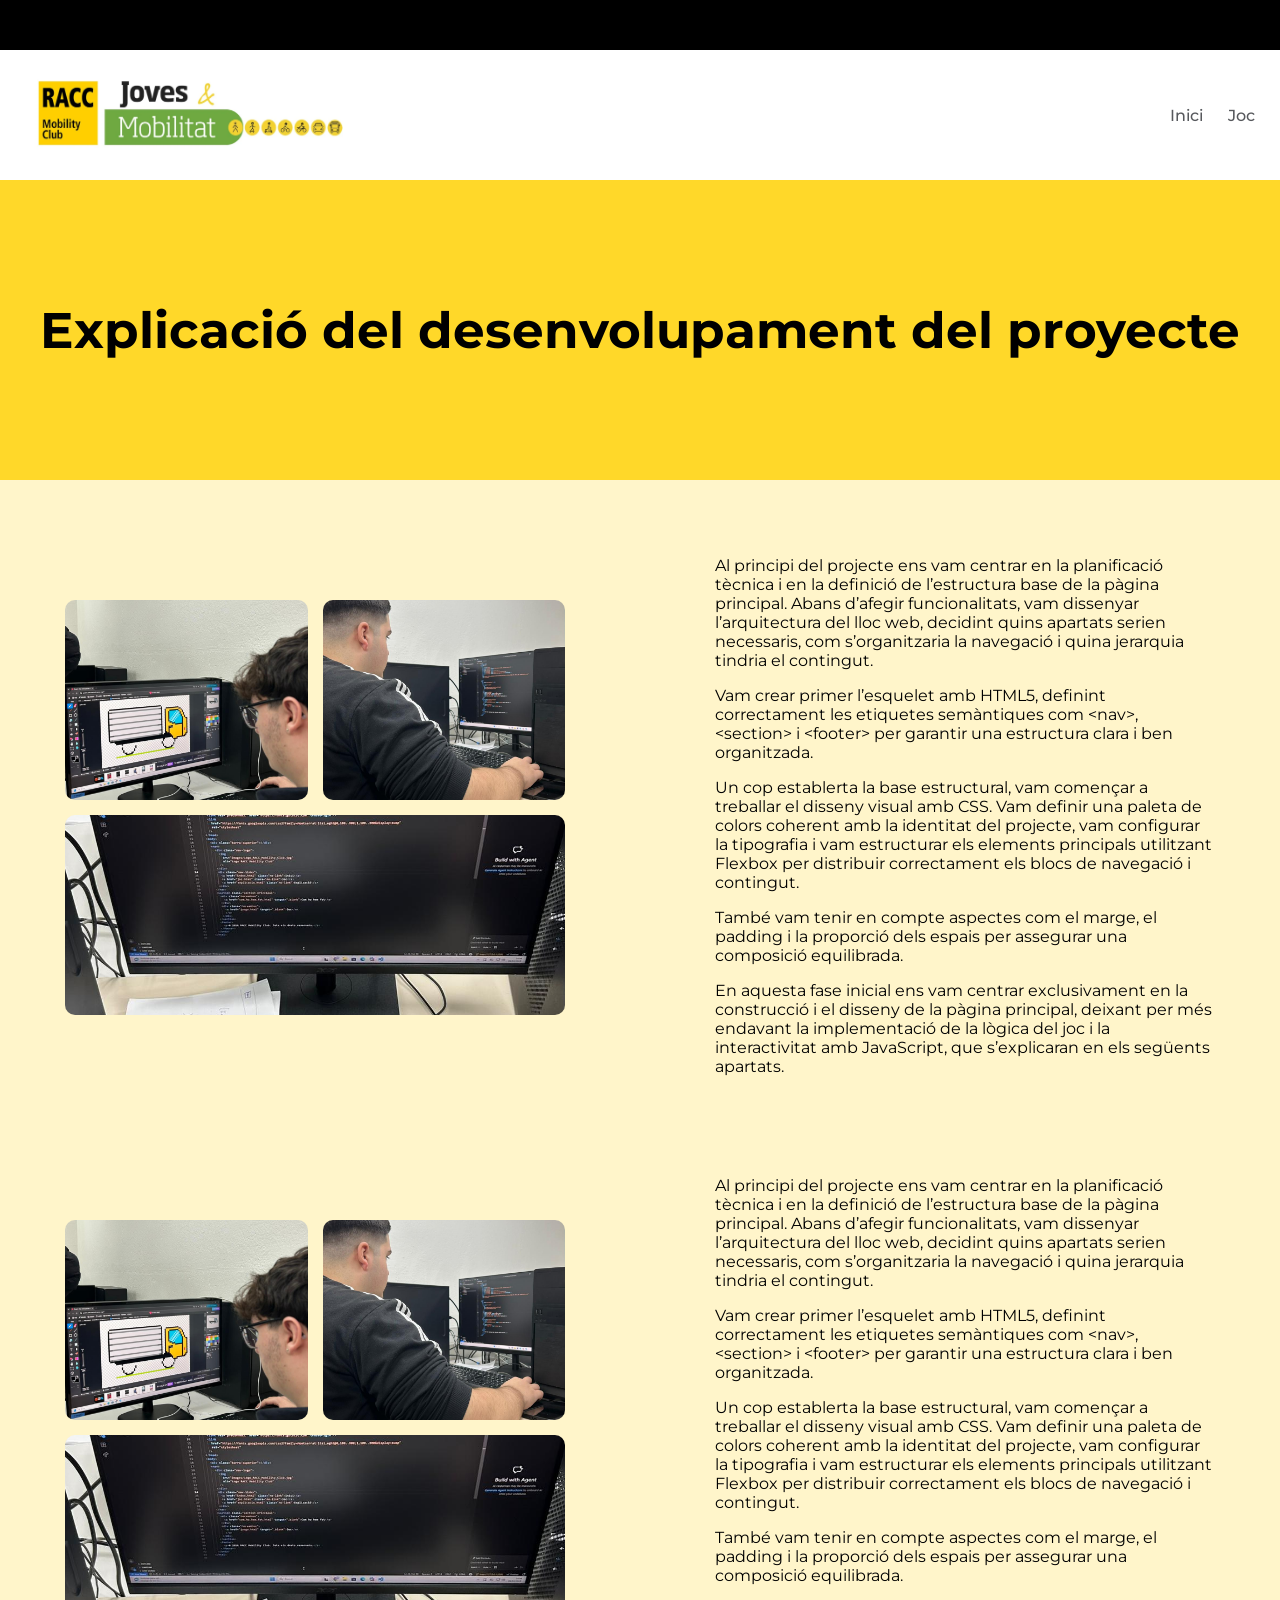
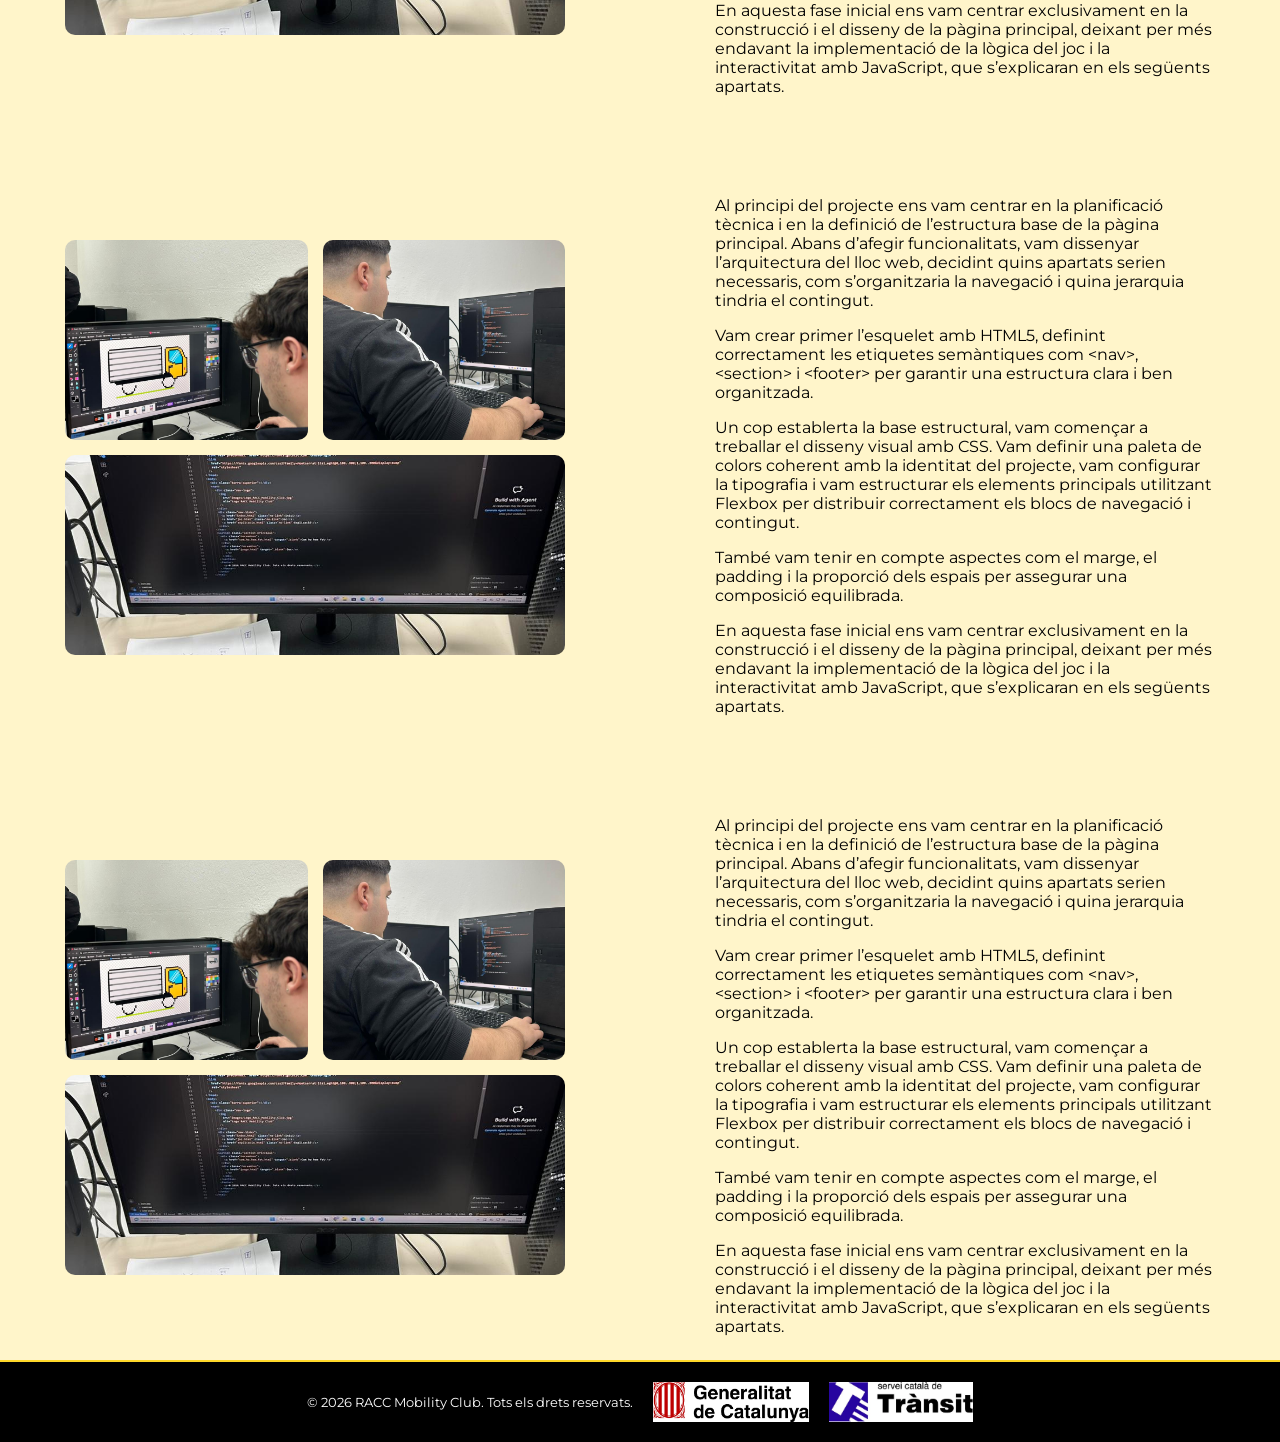
==== com_ho_hem_fet.html @ 1c55b44c "proyecte-copia" ====
<!doctype html>
<html lang="ca">
  <head>
    <meta charset="UTF-8" />
    <meta name="viewport" content="width=device-width, initial-scale=1.0" />
    <title>Com ho hem fet</title>
    <link rel="stylesheet" href="estilos.css" />
    <link rel="preconnect" href="https://fonts.googleapis.com" />
    <link rel="preconnect" href="https://fonts.gstatic.com" crossorigin />
    <link
      href="https://fonts.googleapis.com/css2?family=Montserrat:ital,wght@0,100..900;1,100..900&display=swap"
      rel="stylesheet"
    />
  </head>
  <body>
    <div class="barra-superior"></div>

    <nav>
      <div class="nav-logo">
        <a href="index.html">
          <img src="images/racc_logo.webp" alt="Logo RACC joves i mobilitat" />
        </a>
      </div>

      <div class="nav-links">
        <a href="index.html" class="no-link">Inici</a>
        <a href="juego.html" class="no-link">Joc</a>
      </div>
    </nav>

    <h1 class="titulo_como_hem_fet">
      Explicació del desenvolupament del proyecte
    </h1>

    <section class="section-explicacion">
      <div class="section-imagenes">
        <div class="grid-fotos">
          <img src="images/IMG-20260209-WA0005.jpg" alt="Foto 1" />
          <img src="images/IMG-20260209-WA0006.jpg" alt="Foto 2" />
          <img
            src="images/IMG-20260209-WA0007.jpg"
            alt="Foto 3"
            class="foto-llarga"
          />
        </div>
      </div>
      <div class="section-texto">
        <p>
          Al principi del projecte ens vam centrar en la planificació tècnica i
          en la definició de l’estructura base de la pàgina principal. Abans
          d’afegir funcionalitats, vam dissenyar l’arquitectura del lloc web,
          decidint quins apartats serien necessaris, com s’organitzaria la
          navegació i quina jerarquia tindria el contingut.
        </p>
        <p>
          Vam crear primer l’esquelet amb HTML5, definint correctament les
          etiquetes semàntiques com &lt;nav&gt;, &lt;section&gt; i
          &lt;footer&gt; per garantir una estructura clara i ben organitzada.
        </p>
        <p>
          Un cop establerta la base estructural, vam començar a treballar el
          disseny visual amb CSS. Vam definir una paleta de colors coherent amb
          la identitat del projecte, vam configurar la tipografia i vam
          estructurar els elements principals utilitzant Flexbox per distribuir
          correctament els blocs de navegació i contingut.
        </p>
        <p>
          També vam tenir en compte aspectes com el marge, el padding i la
          proporció dels espais per assegurar una composició equilibrada.
        </p>
        <p>
          En aquesta fase inicial ens vam centrar exclusivament en la
          construcció i el disseny de la pàgina principal, deixant per més
          endavant la implementació de la lògica del joc i la interactivitat amb
          JavaScript, que s’explicaran en els següents apartats.
        </p>
      </div>
    </section>

    <section class="section-explicacion">
      <div class="section-imagenes">
        <div class="grid-fotos">
          <img src="images/IMG-20260209-WA0005.jpg" alt="Foto 1" />
          <img src="images/IMG-20260209-WA0006.jpg" alt="Foto 2" />
          <img
            src="images/IMG-20260209-WA0007.jpg"
            alt="Foto 3"
            class="foto-llarga"
          />
        </div>
      </div>
      <div class="section-texto">
        <p>
          Al principi del projecte ens vam centrar en la planificació tècnica i
          en la definició de l’estructura base de la pàgina principal. Abans
          d’afegir funcionalitats, vam dissenyar l’arquitectura del lloc web,
          decidint quins apartats serien necessaris, com s’organitzaria la
          navegació i quina jerarquia tindria el contingut.
        </p>
        <p>
          Vam crear primer l’esquelet amb HTML5, definint correctament les
          etiquetes semàntiques com &lt;nav&gt;, &lt;section&gt; i
          &lt;footer&gt; per garantir una estructura clara i ben organitzada.
        </p>
        <p>
          Un cop establerta la base estructural, vam començar a treballar el
          disseny visual amb CSS. Vam definir una paleta de colors coherent amb
          la identitat del projecte, vam configurar la tipografia i vam
          estructurar els elements principals utilitzant Flexbox per distribuir
          correctament els blocs de navegació i contingut.
        </p>
        <p>
          També vam tenir en compte aspectes com el marge, el padding i la
          proporció dels espais per assegurar una composició equilibrada.
        </p>
        <p>
          En aquesta fase inicial ens vam centrar exclusivament en la
          construcció i el disseny de la pàgina principal, deixant per més
          endavant la implementació de la lògica del joc i la interactivitat amb
          JavaScript, que s’explicaran en els següents apartats.
        </p>
      </div>
    </section>

    <section class="section-explicacion">
      <div class="section-imagenes">
        <div class="grid-fotos">
          <img src="images/IMG-20260209-WA0005.jpg" alt="Foto 1" />
          <img src="images/IMG-20260209-WA0006.jpg" alt="Foto 2" />
          <img
            src="images/IMG-20260209-WA0007.jpg"
            alt="Foto 3"
            class="foto-llarga"
          />
        </div>
      </div>
      <div class="section-texto">
        <p>
          Al principi del projecte ens vam centrar en la planificació tècnica i
          en la definició de l’estructura base de la pàgina principal. Abans
          d’afegir funcionalitats, vam dissenyar l’arquitectura del lloc web,
          decidint quins apartats serien necessaris, com s’organitzaria la
          navegació i quina jerarquia tindria el contingut.
        </p>
        <p>
          Vam crear primer l’esquelet amb HTML5, definint correctament les
          etiquetes semàntiques com &lt;nav&gt;, &lt;section&gt; i
          &lt;footer&gt; per garantir una estructura clara i ben organitzada.
        </p>
        <p>
          Un cop establerta la base estructural, vam començar a treballar el
          disseny visual amb CSS. Vam definir una paleta de colors coherent amb
          la identitat del projecte, vam configurar la tipografia i vam
          estructurar els elements principals utilitzant Flexbox per distribuir
          correctament els blocs de navegació i contingut.
        </p>
        <p>
          També vam tenir en compte aspectes com el marge, el padding i la
          proporció dels espais per assegurar una composició equilibrada.
        </p>
        <p>
          En aquesta fase inicial ens vam centrar exclusivament en la
          construcció i el disseny de la pàgina principal, deixant per més
          endavant la implementació de la lògica del joc i la interactivitat amb
          JavaScript, que s’explicaran en els següents apartats.
        </p>
      </div>
    </section>

    <section class="section-explicacion">
      <div class="section-imagenes">
        <div class="grid-fotos">
          <img src="images/IMG-20260209-WA0005.jpg" alt="Foto 1" />
          <img src="images/IMG-20260209-WA0006.jpg" alt="Foto 2" />
          <img
            src="images/IMG-20260209-WA0007.jpg"
            alt="Foto 3"
            class="foto-llarga"
          />
        </div>
      </div>
      <div class="section-texto">
        <p>
          Al principi del projecte ens vam centrar en la planificació tècnica i
          en la definició de l’estructura base de la pàgina principal. Abans
          d’afegir funcionalitats, vam dissenyar l’arquitectura del lloc web,
          decidint quins apartats serien necessaris, com s’organitzaria la
          navegació i quina jerarquia tindria el contingut.
        </p>
        <p>
          Vam crear primer l’esquelet amb HTML5, definint correctament les
          etiquetes semàntiques com &lt;nav&gt;, &lt;section&gt; i
          &lt;footer&gt; per garantir una estructura clara i ben organitzada.
        </p>
        <p>
          Un cop establerta la base estructural, vam començar a treballar el
          disseny visual amb CSS. Vam definir una paleta de colors coherent amb
          la identitat del projecte, vam configurar la tipografia i vam
          estructurar els elements principals utilitzant Flexbox per distribuir
          correctament els blocs de navegació i contingut.
        </p>
        <p>
          També vam tenir en compte aspectes com el marge, el padding i la
          proporció dels espais per assegurar una composició equilibrada.
        </p>
        <p>
          En aquesta fase inicial ens vam centrar exclusivament en la
          construcció i el disseny de la pàgina principal, deixant per més
          endavant la implementació de la lògica del joc i la interactivitat amb
          JavaScript, que s’explicaran en els següents apartats.
        </p>
      </div>
    </section>
    <footer>
      <p>© 2026 RACC Mobility Club. Tots els drets reservats.</p>
      <img src="images/gdc-logo.webp" alt="Logo Generalitat de Catalunya" />
      <img src="images/sct-logo.webp" alt="Logo Servei català de trànsit " />
    </footer>
  </body>
</html>
---- estilos.css ----
/* =========================
   RESET / BASE
========================= */

body {
  background-color: #ffffff;
  margin: 0;
  padding: 0;
  font-family: "Montserrat", sans-serif;

  /* Animación global */
  animation: fadePage 1s ease-in-out;
}

@keyframes fadePage {
  from {
    opacity: 0;
  }
  to {
    opacity: 1;
  }
}

/* =========================
   LAYOUT GENERAL
========================= */

.barra-superior {
  background-color: black;
  width: 100%;
  height: 50px;
}

.banner {
  background-color: #ffd829;
  display: flex;
  justify-content: center;
  align-items: center;
  font-weight: bold;
  font-size: 50px;
  height: 300px;
  width: 100%;
}

.introducció {
  background-color: white;
  width: auto;
  height: auto;
  margin-top: 50px;
  margin-bottom: 50px;
}

.introducció p {
  margin-left: 100px;
  margin-right: 100px;
  padding: 25px;
  width: 50%;
  font-size: 18px;
}

.introducció h1 {
  display: flex;
  text-align: center;
  margin-left: 100px;
  margin-right: 100px;
  padding-top: 35px;
  font-size: 35px;
}

footer {
  background-color: black;
  display: flex;
  justify-content: center;
  align-items: center;
  border-top: #ffd829 2px solid;
  width: 100%;
  height: 80px; /* un poco más alto para que respire */
  color: white;
  font-size: 13px;
  gap: 20px; /* espacio entre texto e imagen */
}

footer img {
  height: 40px; /* controlamos solo la altura */
  width: auto; /* mantiene proporción */
}

/* =========================
   NAVBAR
========================= */

nav {
  display: flex;
  justify-content: space-between;
  background-color: #ffffff;
  height: 100px;
  padding: 15px 25px;

  animation: slideDown 0.8s ease forwards;
  opacity: 0;
}

@keyframes slideDown {
  from {
    transform: translateY(-50px);
    opacity: 0;
  }
  to {
    transform: translateY(0);
    opacity: 1;
  }
}

.nav-logo {
  display: flex;
  align-items: center;
}

nav img {
  width: 330px;
  height: 88px;
  transition: transform 0.3s ease;
}

.nav-links {
  display: flex;
  justify-content: space-between;
  gap: 25px;
}

.nav-links a {
  position: relative;
  text-decoration: none;
  color: #57595d;
  font-weight: 500;
  transition: color 0.3s ease;
}

.nav-links a::after {
  content: "";
  position: absolute;
  width: 0%;
  height: 3px;
  bottom: -5px;
  left: 0;
  background-color: black;
  transition: width 0.3s ease;
}

.nav-links a:hover::after {
  width: 100%;
}

.no-link {
  display: flex;
  align-items: center;
  color: black;
  text-decoration: none;
}

/* =========================
   SECCIÓN PRINCIPAL
========================= */

.section-principal {
  background-color: #fff5ca;
  display: flex;
  justify-content: space-around;
  padding: 50px 25px;

  opacity: 0;
  transform: translateY(40px);
  animation: aparecer 0.8s ease forwards;
  animation-delay: 0.4s;
}

/* =========================
   SECCIÓN EXPLICACIÓN
========================= */

.titulo_como_hem_fet {
  background-color: #ffd829;
  display: flex;
  justify-content: center;
  align-items: center;
  height: 300px;
  width: 100%;
  margin: 0px;
  font-size: 50px;
  font-weight: bold;

  opacity: 0;
  transform: translateY(40px);
  animation: aparecer 0.8s ease forwards;
  animation-delay: 0.2s;
}

.section-explicacion {
  background-color: #fff5ca;
  display: flex;
  justify-content: center;
  padding-top: 60px;
  padding-bottom: 60px;
  gap: 150px;

  opacity: 0;
  transform: translateY(40px);
  animation: aparecer 0.8s ease forwards;
  animation-delay: 0.6s;
}

.section-imagenes {
  width: 500px;
  padding-top: 60px;
}

.section-texto {
  width: 500px;
  height: 500px;
}

/* =========================
   GRID FOTOS
========================= */

.grid-fotos {
  display: grid;
  grid-template-columns: 1fr 1fr;
  grid-template-rows: 200px 200px;
  gap: 15px;

  opacity: 0;
  transform: translateY(40px);
  animation: aparecer 0.8s ease forwards;
  animation-delay: 0.8s;
}

.grid-fotos img {
  width: 100%;
  height: 100%;
  object-fit: cover;
  object-position: center;
  border-radius: 10px;

  transition:
    transform 0.4s ease,
    box-shadow 0.4s ease;
}

.grid-fotos img:hover {
  transform: scale(1.05);
  box-shadow: 0 10px 25px rgba(0, 0, 0, 0.2);
}

.foto-llarga {
  grid-column: span 2;
}

/* =========================
   RECUADROS
========================= */

.recuadros {
  background-color: #ffd829;
  display: flex;
  width: 563px;
  height: 500px;
  border-radius: 15px;

  opacity: 0;
  transform: translateY(40px);
  animation: aparecer 0.8s ease forwards;
  animation-delay: 1s;

  transition:
    transform 0.4s ease,
    box-shadow 0.4s ease;
}

.recuadros:hover {
  transform: translateY(-10px);
  box-shadow: 0 15px 30px rgba(0, 0, 0, 0.15);
}

.recuadros a {
  display: flex;
  align-items: center;
  justify-content: center;
  text-align: center;
  width: 100%;
  height: 100%;
  color: black;
  font-weight: bold;
  font-size: 90px;
  text-decoration: none;
  border-radius: 15px;
}

.recuadros a:hover {
  background-color: rgba(0, 0, 0, 0.08);
  box-shadow: 0 8px 20px rgba(0, 0, 0, 0.15);
  transform: scale(1.03);
}

/* =========================
   KEYFRAMES GENERALES
========================= */

@keyframes aparecer {
  to {
    opacity: 1;
    transform: translateY(0);
  }
}
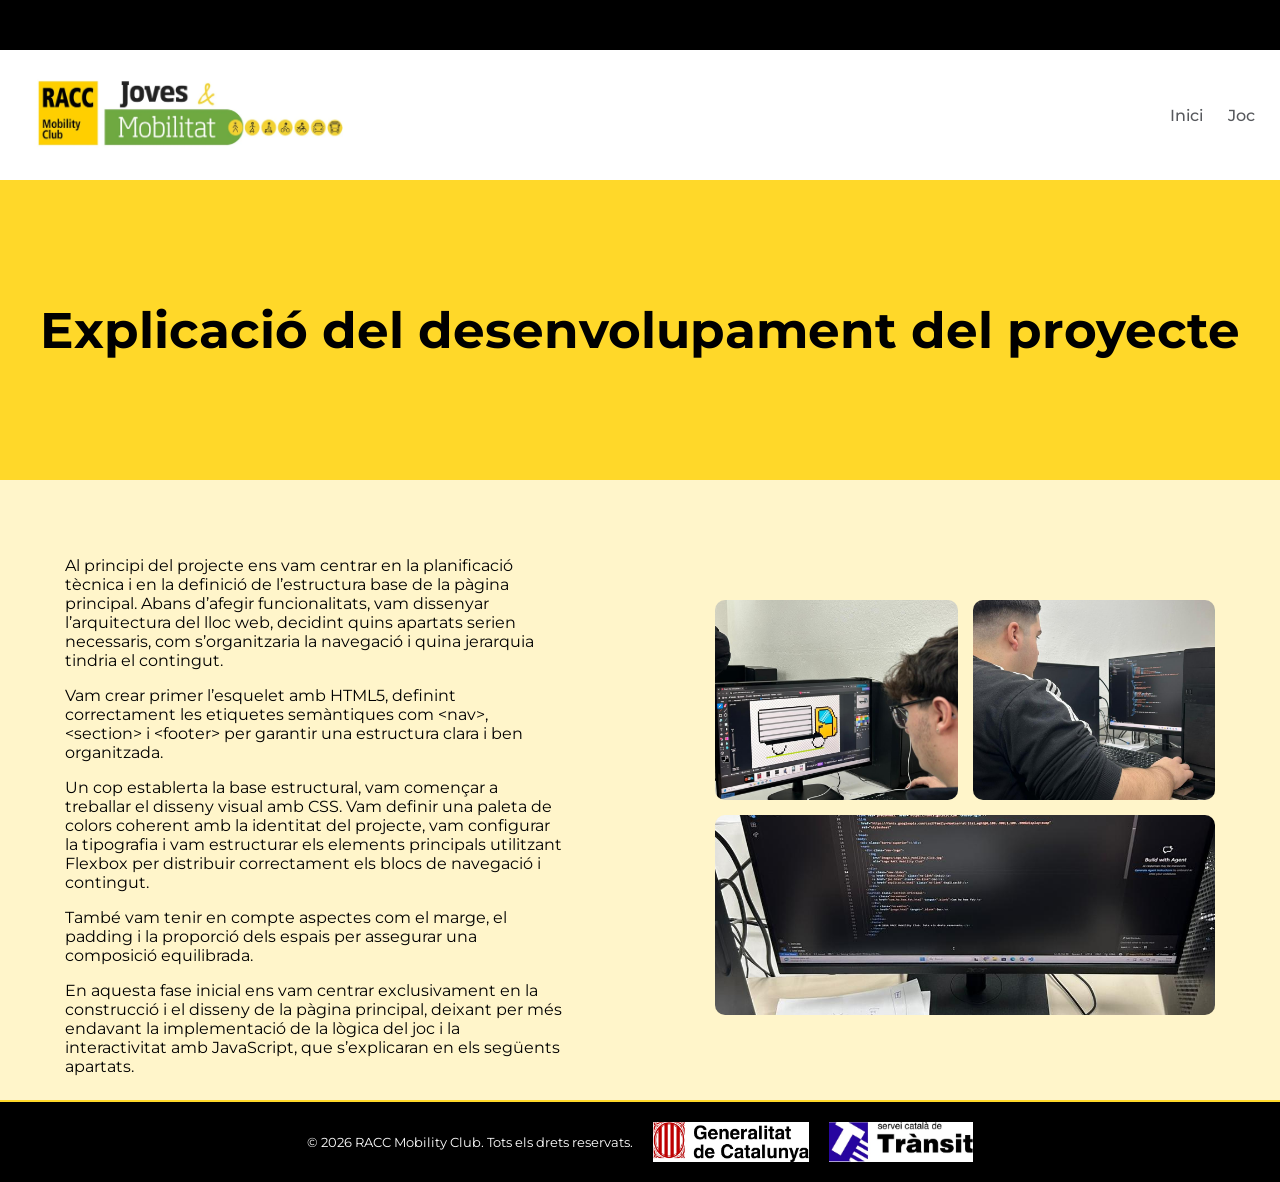
==== commit 39cc68b7: "Co-authored-by: danielpuenteale <danielpuenteale@users.noreply.github.com> Co-authored-by: Ayuste01 " ====
--- a/com_ho_hem_fet.html
+++ b/com_ho_hem_fet.html
@@ -31,19 +31,7 @@
     <h1 class="titulo_como_hem_fet">
       Explicació del desenvolupament del proyecte
     </h1>
-
     <section class="section-explicacion">
-      <div class="section-imagenes">
-        <div class="grid-fotos">
-          <img src="images/IMG-20260209-WA0005.jpg" alt="Foto 1" />
-          <img src="images/IMG-20260209-WA0006.jpg" alt="Foto 2" />
-          <img
-            src="images/IMG-20260209-WA0007.jpg"
-            alt="Foto 3"
-            class="foto-llarga"
-          />
-        </div>
-      </div>
       <div class="section-texto">
         <p>
           Al principi del projecte ens vam centrar en la planificació tècnica i
@@ -75,9 +63,6 @@
           JavaScript, que s’explicaran en els següents apartats.
         </p>
       </div>
-    </section>
-
-    <section class="section-explicacion">
       <div class="section-imagenes">
         <div class="grid-fotos">
           <img src="images/IMG-20260209-WA0005.jpg" alt="Foto 1" />
@@ -89,127 +74,6 @@
           />
         </div>
       </div>
-      <div class="section-texto">
-        <p>
-          Al principi del projecte ens vam centrar en la planificació tècnica i
-          en la definició de l’estructura base de la pàgina principal. Abans
-          d’afegir funcionalitats, vam dissenyar l’arquitectura del lloc web,
-          decidint quins apartats serien necessaris, com s’organitzaria la
-          navegació i quina jerarquia tindria el contingut.
-        </p>
-        <p>
-          Vam crear primer l’esquelet amb HTML5, definint correctament les
-          etiquetes semàntiques com &lt;nav&gt;, &lt;section&gt; i
-          &lt;footer&gt; per garantir una estructura clara i ben organitzada.
-        </p>
-        <p>
-          Un cop establerta la base estructural, vam començar a treballar el
-          disseny visual amb CSS. Vam definir una paleta de colors coherent amb
-          la identitat del projecte, vam configurar la tipografia i vam
-          estructurar els elements principals utilitzant Flexbox per distribuir
-          correctament els blocs de navegació i contingut.
-        </p>
-        <p>
-          També vam tenir en compte aspectes com el marge, el padding i la
-          proporció dels espais per assegurar una composició equilibrada.
-        </p>
-        <p>
-          En aquesta fase inicial ens vam centrar exclusivament en la
-          construcció i el disseny de la pàgina principal, deixant per més
-          endavant la implementació de la lògica del joc i la interactivitat amb
-          JavaScript, que s’explicaran en els següents apartats.
-        </p>
-      </div>
-    </section>
-
-    <section class="section-explicacion">
-      <div class="section-imagenes">
-        <div class="grid-fotos">
-          <img src="images/IMG-20260209-WA0005.jpg" alt="Foto 1" />
-          <img src="images/IMG-20260209-WA0006.jpg" alt="Foto 2" />
-          <img
-            src="images/IMG-20260209-WA0007.jpg"
-            alt="Foto 3"
-            class="foto-llarga"
-          />
-        </div>
-      </div>
-      <div class="section-texto">
-        <p>
-          Al principi del projecte ens vam centrar en la planificació tècnica i
-          en la definició de l’estructura base de la pàgina principal. Abans
-          d’afegir funcionalitats, vam dissenyar l’arquitectura del lloc web,
-          decidint quins apartats serien necessaris, com s’organitzaria la
-          navegació i quina jerarquia tindria el contingut.
-        </p>
-        <p>
-          Vam crear primer l’esquelet amb HTML5, definint correctament les
-          etiquetes semàntiques com &lt;nav&gt;, &lt;section&gt; i
-          &lt;footer&gt; per garantir una estructura clara i ben organitzada.
-        </p>
-        <p>
-          Un cop establerta la base estructural, vam començar a treballar el
-          disseny visual amb CSS. Vam definir una paleta de colors coherent amb
-          la identitat del projecte, vam configurar la tipografia i vam
-          estructurar els elements principals utilitzant Flexbox per distribuir
-          correctament els blocs de navegació i contingut.
-        </p>
-        <p>
-          També vam tenir en compte aspectes com el marge, el padding i la
-          proporció dels espais per assegurar una composició equilibrada.
-        </p>
-        <p>
-          En aquesta fase inicial ens vam centrar exclusivament en la
-          construcció i el disseny de la pàgina principal, deixant per més
-          endavant la implementació de la lògica del joc i la interactivitat amb
-          JavaScript, que s’explicaran en els següents apartats.
-        </p>
-      </div>
-    </section>
-
-    <section class="section-explicacion">
-      <div class="section-imagenes">
-        <div class="grid-fotos">
-          <img src="images/IMG-20260209-WA0005.jpg" alt="Foto 1" />
-          <img src="images/IMG-20260209-WA0006.jpg" alt="Foto 2" />
-          <img
-            src="images/IMG-20260209-WA0007.jpg"
-            alt="Foto 3"
-            class="foto-llarga"
-          />
-        </div>
-      </div>
-      <div class="section-texto">
-        <p>
-          Al principi del projecte ens vam centrar en la planificació tècnica i
-          en la definició de l’estructura base de la pàgina principal. Abans
-          d’afegir funcionalitats, vam dissenyar l’arquitectura del lloc web,
-          decidint quins apartats serien necessaris, com s’organitzaria la
-          navegació i quina jerarquia tindria el contingut.
-        </p>
-        <p>
-          Vam crear primer l’esquelet amb HTML5, definint correctament les
-          etiquetes semàntiques com &lt;nav&gt;, &lt;section&gt; i
-          &lt;footer&gt; per garantir una estructura clara i ben organitzada.
-        </p>
-        <p>
-          Un cop establerta la base estructural, vam començar a treballar el
-          disseny visual amb CSS. Vam definir una paleta de colors coherent amb
-          la identitat del projecte, vam configurar la tipografia i vam
-          estructurar els elements principals utilitzant Flexbox per distribuir
-          correctament els blocs de navegació i contingut.
-        </p>
-        <p>
-          També vam tenir en compte aspectes com el marge, el padding i la
-          proporció dels espais per assegurar una composició equilibrada.
-        </p>
-        <p>
-          En aquesta fase inicial ens vam centrar exclusivament en la
-          construcció i el disseny de la pàgina principal, deixant per més
-          endavant la implementació de la lògica del joc i la interactivitat amb
-          JavaScript, que s’explicaran en els següents apartats.
-        </p>
-      </div>
     </section>
     <footer>
       <p>© 2026 RACC Mobility Club. Tots els drets reservats.</p>
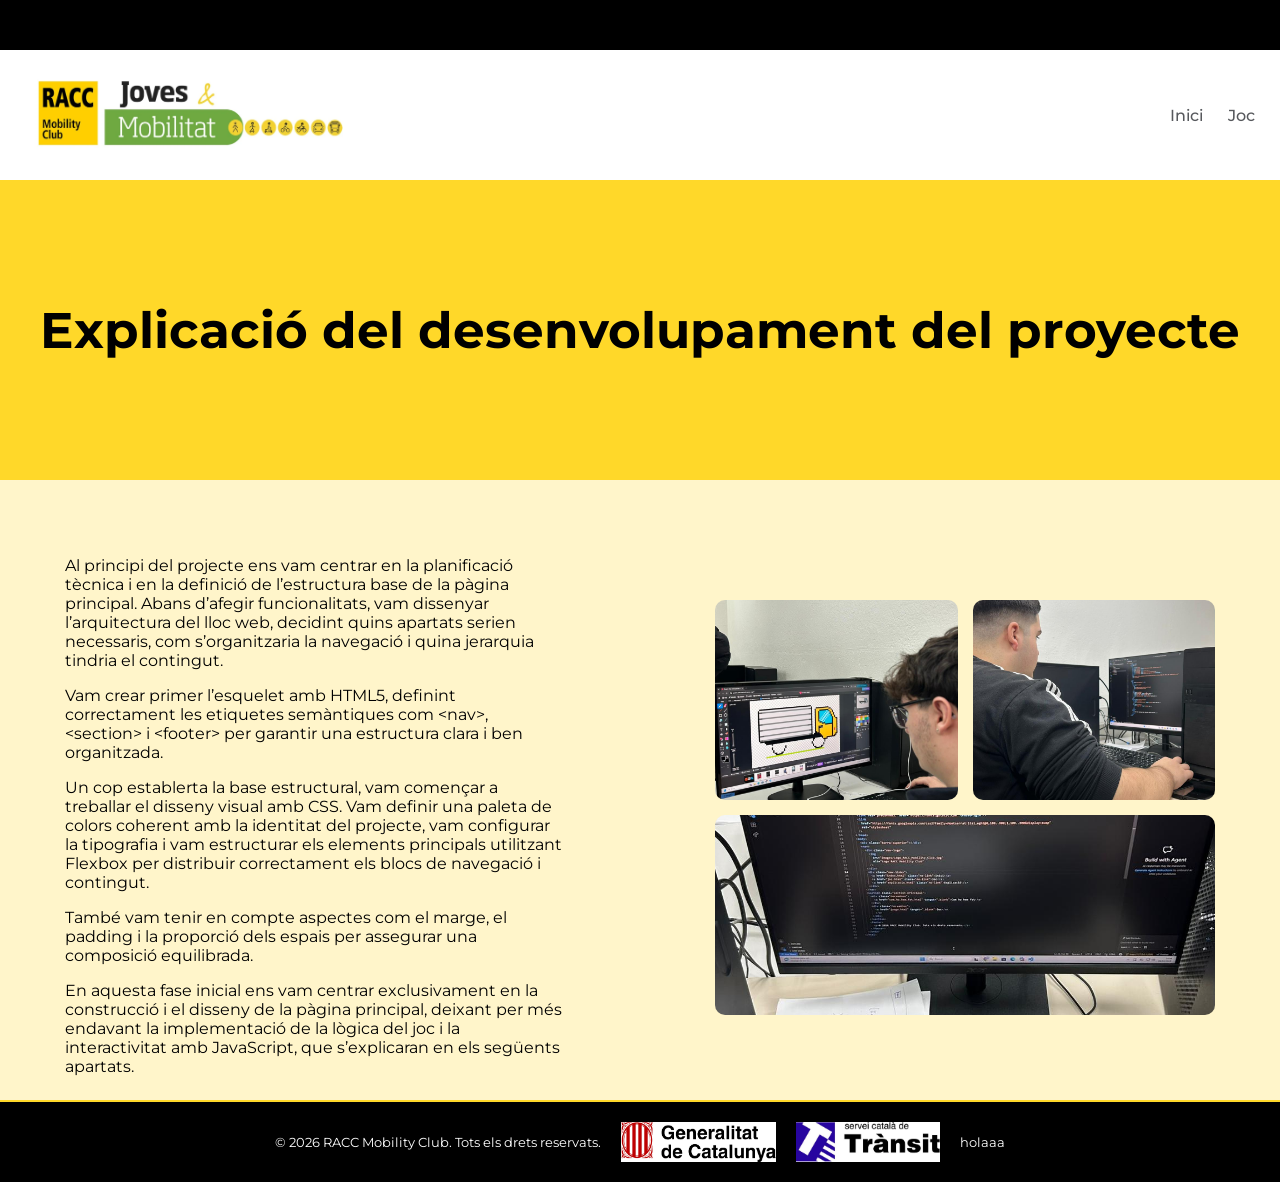
==== commit 3b34d28b: "Añadir un mensaje de prueba al pie de página" ====
--- a/com_ho_hem_fet.html
+++ b/com_ho_hem_fet.html
@@ -79,6 +79,7 @@
       <p>© 2026 RACC Mobility Club. Tots els drets reservats.</p>
       <img src="images/gdc-logo.webp" alt="Logo Generalitat de Catalunya" />
       <img src="images/sct-logo.webp" alt="Logo Servei català de trànsit " />
+      <p>holaaa</p>
     </footer>
   </body>
 </html>
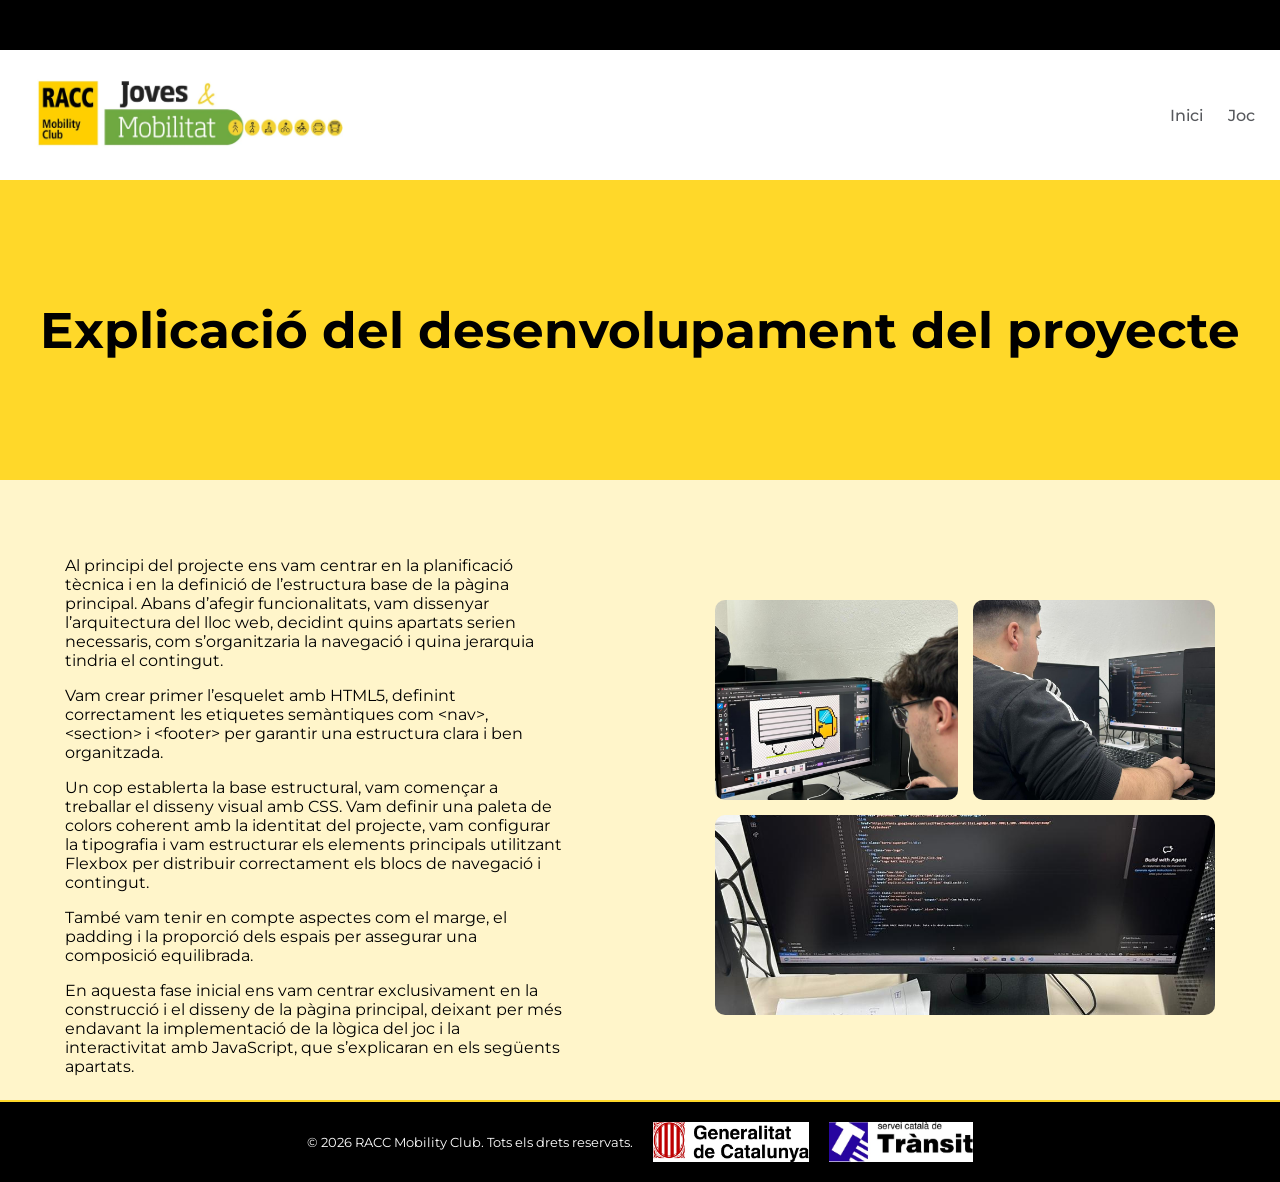
==== commit 50d34e11: "Refactor code structure for improved readability and maintainability" ====
--- a/com_ho_hem_fet.html
+++ b/com_ho_hem_fet.html
@@ -79,7 +79,6 @@
       <p>© 2026 RACC Mobility Club. Tots els drets reservats.</p>
       <img src="images/gdc-logo.webp" alt="Logo Generalitat de Catalunya" />
       <img src="images/sct-logo.webp" alt="Logo Servei català de trànsit " />
-      <p>holaaa</p>
     </footer>
   </body>
 </html>
